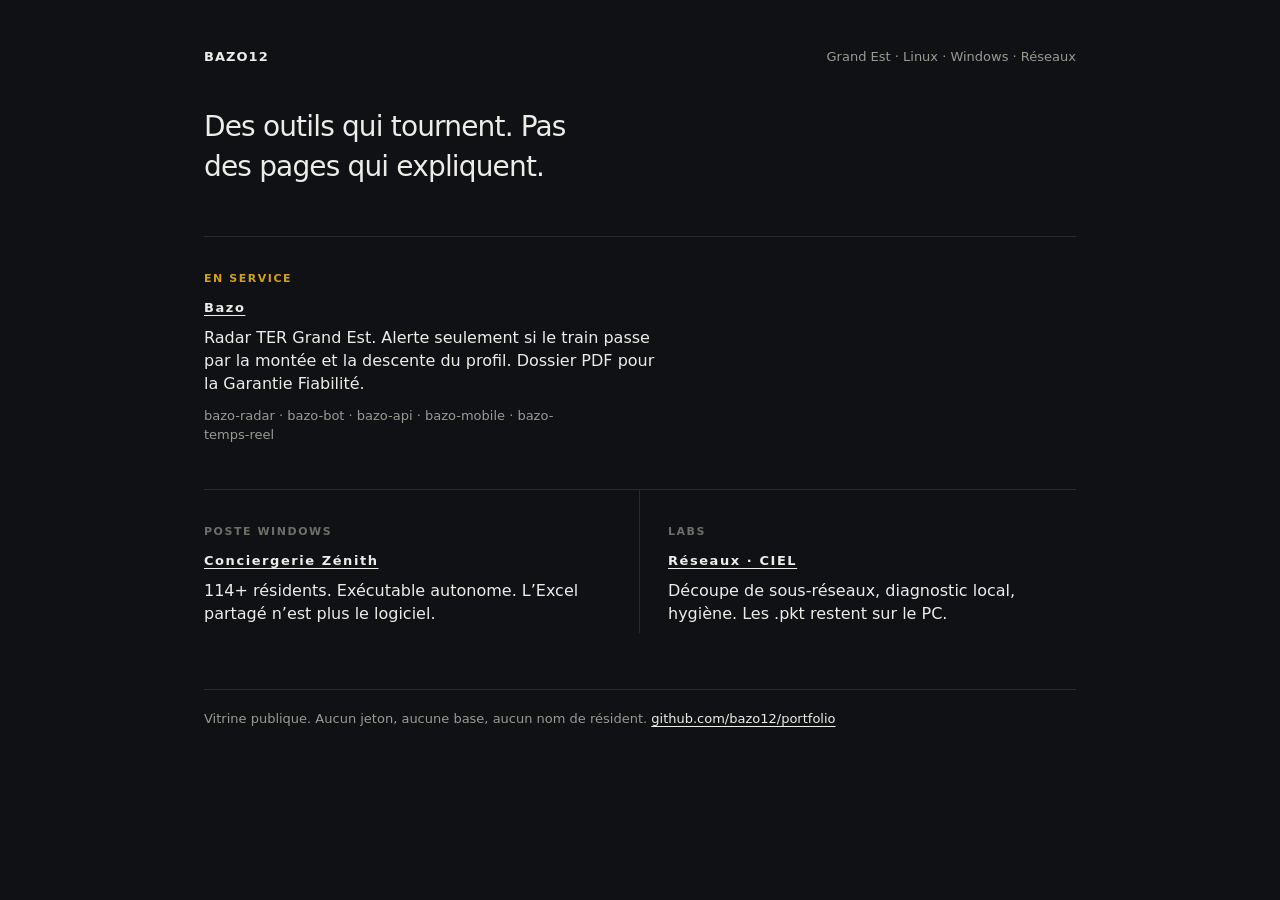
==== docs/index.html @ d90c866b "Remplace les textes de vitrine par une page produit et un profil." ====
<!DOCTYPE html>
<html lang="fr">
<head>
  <meta charset="utf-8">
  <meta name="viewport" content="width=device-width, initial-scale=1">
  <title>Bazo12</title>
  <meta name="description" content="Bazo en service. Conciergerie terrain. Labs réseaux.">
  <style>
    :root {
      --bg: #101114;
      --fg: #ecece8;
      --mute: #9a9a93;
      --line: #2a2a28;
      --live: #d4a017;
      --wait: #6e6e68;
    }
    * { box-sizing: border-box; }
    html, body { margin: 0; padding: 0; background: var(--bg); color: var(--fg); }
    body {
      font: 16px/1.45 "Segoe UI", system-ui, sans-serif;
      max-width: 920px;
      margin: 0 auto;
      padding: 48px 24px 80px;
    }
    header { display: flex; justify-content: space-between; align-items: baseline; gap: 16px; margin-bottom: 40px; }
    .mark { font-weight: 600; letter-spacing: 0.08em; font-size: 13px; }
    .meta { color: var(--mute); font-size: 13px; }
    h1 { font-size: 28px; font-weight: 500; letter-spacing: -0.03em; margin: 0 0 48px; max-width: 22ch; }
    .hero { border-top: 1px solid var(--line); padding: 28px 0 32px; }
    .hero h2 { font-size: 13px; font-weight: 600; letter-spacing: 0.12em; margin: 0 0 8px; }
    .status {
      display: inline-block;
      font-size: 11px;
      letter-spacing: 0.14em;
      font-weight: 600;
      color: var(--live);
      margin-bottom: 12px;
    }
    .status.wait { color: var(--wait); }
    .hero p { margin: 0 0 12px; max-width: 46ch; }
    .procs { color: var(--mute); font-size: 13px; font-variant-numeric: tabular-nums; }
    .grid { display: grid; grid-template-columns: 1fr 1fr; gap: 0; border-top: 1px solid var(--line); }
    article { padding: 28px 0 8px; }
    article:first-child { padding-right: 28px; border-right: 1px solid var(--line); }
    article:last-child { padding-left: 28px; }
    h3 { font-size: 13px; font-weight: 600; letter-spacing: 0.12em; margin: 0 0 8px; }
    article p { margin: 0; color: var(--fg); }
    a { color: var(--fg); text-underline-offset: 3px; }
    a:hover { color: var(--live); }
    footer { margin-top: 56px; color: var(--mute); font-size: 13px; border-top: 1px solid var(--line); padding-top: 20px; }
    @media (max-width: 640px) {
      header { flex-direction: column; gap: 6px; }
      .grid { grid-template-columns: 1fr; }
      article:first-child, article:last-child { padding: 28px 0 8px; border: 0; }
      article:first-child { border-bottom: 1px solid var(--line); }
    }
  </style>
</head>
<body>
  <header>
    <div class="mark">BAZO12</div>
    <div class="meta">Grand Est · Linux · Windows · Réseaux</div>
  </header>

  <h1>Des outils qui tournent. Pas des pages qui expliquent.</h1>

  <section class="hero">
    <div class="status">EN SERVICE</div>
    <h2><a href="https://github.com/bazo12/portfolio/tree/main/bazo">Bazo</a></h2>
    <p>Radar TER Grand Est. Alerte seulement si le train passe par la montée et la descente du profil. Dossier PDF pour la Garantie Fiabilité.</p>
    <p class="procs">bazo-radar · bazo-bot · bazo-api · bazo-mobile · bazo-temps-reel</p>
  </section>

  <div class="grid">
    <article>
      <div class="status wait">POSTE WINDOWS</div>
      <h3><a href="https://github.com/bazo12/portfolio/tree/main/conciergerie-zenith">Conciergerie Zénith</a></h3>
      <p>114+ résidents. Exécutable autonome. L’Excel partagé n’est plus le logiciel.</p>
    </article>
    <article>
      <div class="status wait">LABS</div>
      <h3><a href="https://github.com/bazo12/portfolio/tree/main/network-security-labs">Réseaux · CIEL</a></h3>
      <p>Découpe de sous-réseaux, diagnostic local, hygiène. Les .pkt restent sur le PC.</p>
    </article>
  </div>

  <footer>
    Vitrine publique. Aucun jeton, aucune base, aucun nom de résident.
    <a href="https://github.com/bazo12/portfolio">github.com/bazo12/portfolio</a>
  </footer>
</body>
</html>
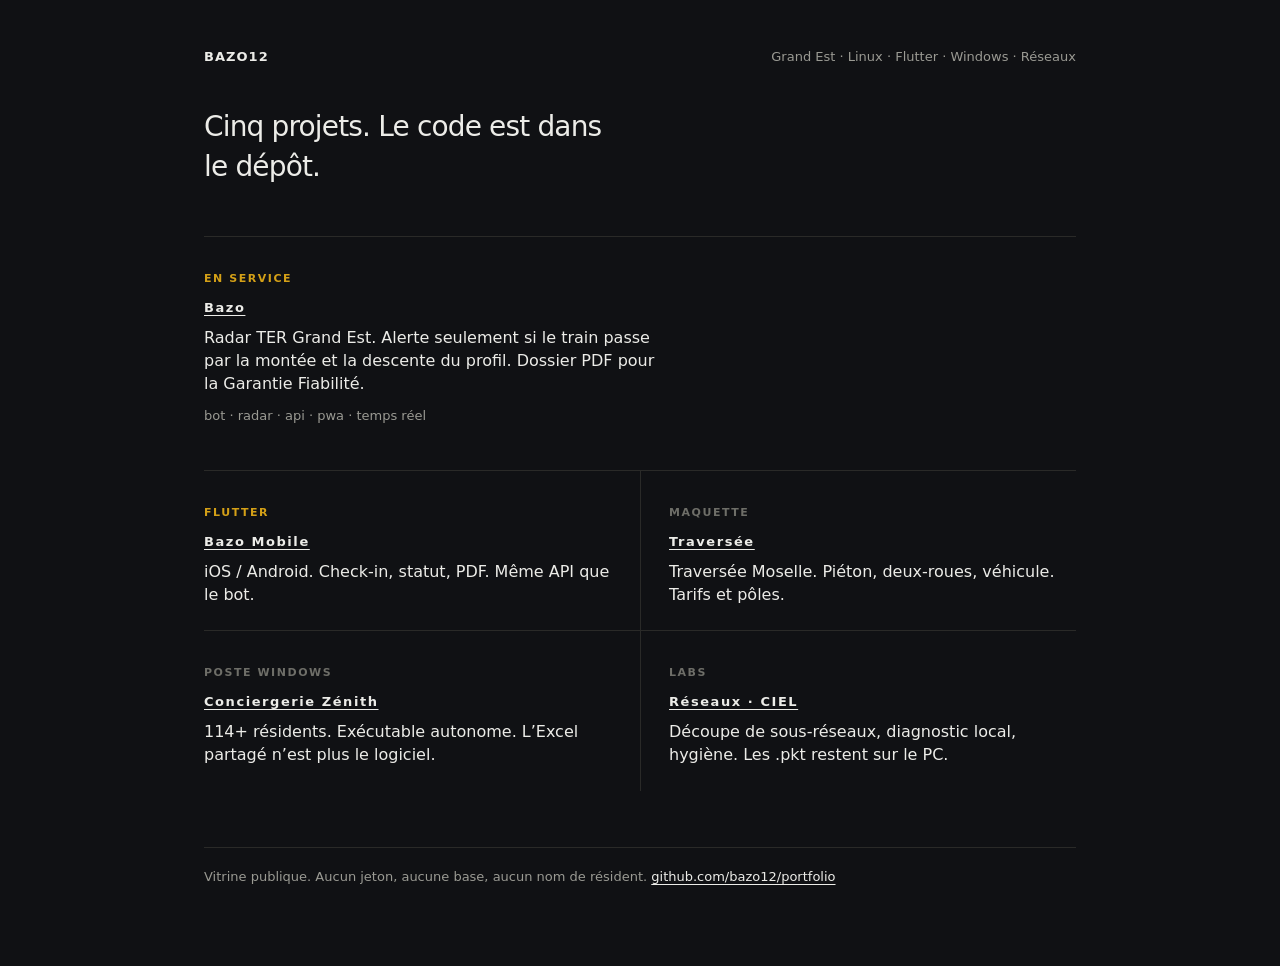
==== commit bb09c4cd: "Ajoute le code des projets : Bazo, Flutter, Traversée." ====
--- a/docs/index.html
+++ b/docs/index.html
@@ -4,7 +4,7 @@
   <meta charset="utf-8">
   <meta name="viewport" content="width=device-width, initial-scale=1">
   <title>Bazo12</title>
-  <meta name="description" content="Bazo en service. Conciergerie terrain. Labs réseaux.">
+  <meta name="description" content="Bazo en service. Mobile Flutter. Traversée. Conciergerie. Labs réseaux.">
   <style>
     :root {
       --bg: #101114;
@@ -25,53 +25,60 @@
     header { display: flex; justify-content: space-between; align-items: baseline; gap: 16px; margin-bottom: 40px; }
     .mark { font-weight: 600; letter-spacing: 0.08em; font-size: 13px; }
     .meta { color: var(--mute); font-size: 13px; }
-    h1 { font-size: 28px; font-weight: 500; letter-spacing: -0.03em; margin: 0 0 48px; max-width: 22ch; }
+    h1 { font-size: 28px; font-weight: 500; letter-spacing: -0.03em; margin: 0 0 48px; max-width: 24ch; }
     .hero { border-top: 1px solid var(--line); padding: 28px 0 32px; }
     .hero h2 { font-size: 13px; font-weight: 600; letter-spacing: 0.12em; margin: 0 0 8px; }
     .status {
       display: inline-block;
-      font-size: 11px;
-      letter-spacing: 0.14em;
-      font-weight: 600;
-      color: var(--live);
-      margin-bottom: 12px;
+      font-size: 11px; letter-spacing: 0.14em; font-weight: 600;
+      color: var(--live); margin-bottom: 12px;
     }
     .status.wait { color: var(--wait); }
     .hero p { margin: 0 0 12px; max-width: 46ch; }
     .procs { color: var(--mute); font-size: 13px; font-variant-numeric: tabular-nums; }
     .grid { display: grid; grid-template-columns: 1fr 1fr; gap: 0; border-top: 1px solid var(--line); }
-    article { padding: 28px 0 8px; }
-    article:first-child { padding-right: 28px; border-right: 1px solid var(--line); }
-    article:last-child { padding-left: 28px; }
+    article { padding: 28px 24px 24px 0; }
+    article:nth-child(even) { padding-left: 28px; padding-right: 0; border-left: 1px solid var(--line); }
+    article:nth-child(n+3) { border-top: 1px solid var(--line); }
     h3 { font-size: 13px; font-weight: 600; letter-spacing: 0.12em; margin: 0 0 8px; }
-    article p { margin: 0; color: var(--fg); }
+    article p { margin: 0; }
     a { color: var(--fg); text-underline-offset: 3px; }
     a:hover { color: var(--live); }
     footer { margin-top: 56px; color: var(--mute); font-size: 13px; border-top: 1px solid var(--line); padding-top: 20px; }
     @media (max-width: 640px) {
       header { flex-direction: column; gap: 6px; }
       .grid { grid-template-columns: 1fr; }
-      article:first-child, article:last-child { padding: 28px 0 8px; border: 0; }
-      article:first-child { border-bottom: 1px solid var(--line); }
+      article, article:nth-child(even) { padding: 28px 0 8px; border: 0; }
+      article:nth-child(n+2) { border-top: 1px solid var(--line); }
     }
   </style>
 </head>
 <body>
   <header>
     <div class="mark">BAZO12</div>
-    <div class="meta">Grand Est · Linux · Windows · Réseaux</div>
+    <div class="meta">Grand Est · Linux · Flutter · Windows · Réseaux</div>
   </header>
 
-  <h1>Des outils qui tournent. Pas des pages qui expliquent.</h1>
+  <h1>Cinq projets. Le code est dans le dépôt.</h1>
 
   <section class="hero">
     <div class="status">EN SERVICE</div>
     <h2><a href="https://github.com/bazo12/portfolio/tree/main/bazo">Bazo</a></h2>
     <p>Radar TER Grand Est. Alerte seulement si le train passe par la montée et la descente du profil. Dossier PDF pour la Garantie Fiabilité.</p>
-    <p class="procs">bazo-radar · bazo-bot · bazo-api · bazo-mobile · bazo-temps-reel</p>
+    <p class="procs">bot · radar · api · pwa · temps réel</p>
   </section>
 
   <div class="grid">
+    <article>
+      <div class="status">FLUTTER</div>
+      <h3><a href="https://github.com/bazo12/portfolio/tree/main/bazo-mobile">Bazo Mobile</a></h3>
+      <p>iOS / Android. Check-in, statut, PDF. Même API que le bot.</p>
+    </article>
+    <article>
+      <div class="status wait">MAQUETTE</div>
+      <h3><a href="https://github.com/bazo12/portfolio/tree/main/traversee">Traversée</a></h3>
+      <p>Traversée Moselle. Piéton, deux-roues, véhicule. Tarifs et pôles.</p>
+    </article>
     <article>
       <div class="status wait">POSTE WINDOWS</div>
       <h3><a href="https://github.com/bazo12/portfolio/tree/main/conciergerie-zenith">Conciergerie Zénith</a></h3>
